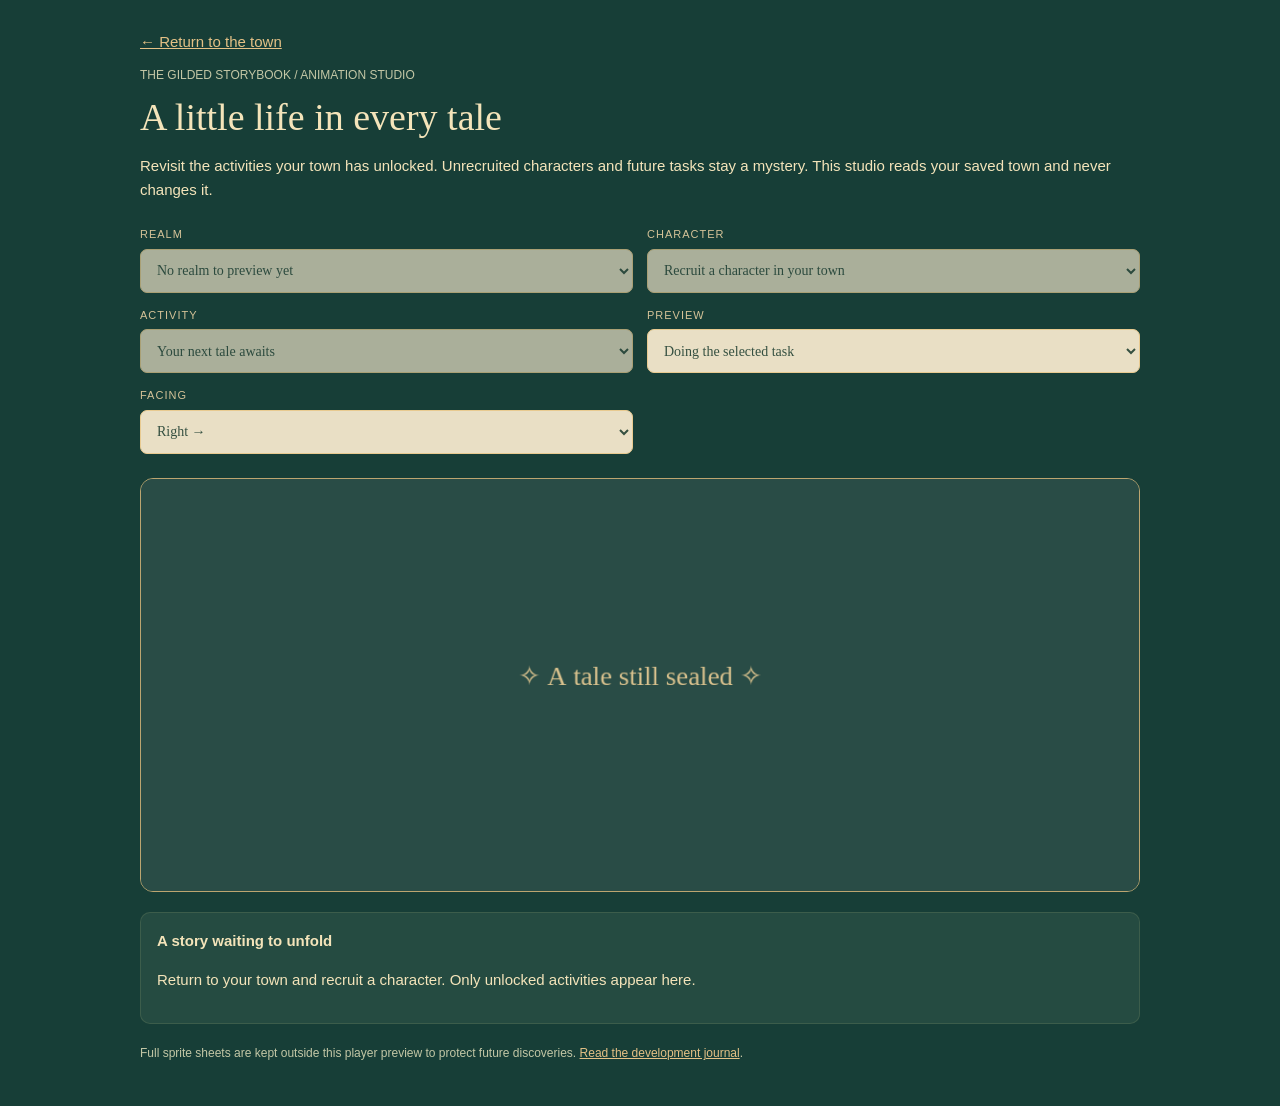
==== art-gallery.html @ 2b4be1ea "Add files via upload" ====
<!doctype html><html lang="en"><head><meta charset="utf-8"><meta name="viewport" content="width=device-width,initial-scale=1"><title>Animation studio · Once Upon a Tap</title><style>
*{box-sizing:border-box}body{margin:0;background:#173e37;color:#f4e4ba;font:15px/1.6 'Trebuchet MS',sans-serif}main{max-width:1040px;margin:auto;padding:30px 20px}a{color:#e4c186}h1{font:38px/1.1 Georgia;margin:10px 0}label{display:block;font-size:11px;letter-spacing:1px;margin-bottom:5px;color:#d5c398}.controls{display:grid;grid-template-columns:1fr 1fr;gap:14px;margin:24px 0}select{width:100%;padding:12px;background:#e9dfc5;border:1px solid #e8ca90;border-radius:7px;color:#355041;font:14px 'Trebuchet MS';min-height:44px}canvas{display:block;width:100%;border:1px solid #bca570;border-radius:13px;background:#375d4d}.detail{background:#254b41;border:1px solid #7c8f6644;padding:16px;border-radius:10px;margin:20px 0}.small{font-size:12px;color:#c3c7a6}.atlas{max-width:100%;background:repeating-conic-gradient(#294e45 0% 25%,#355a4f 0% 50%) 50% / 24px 24px;border-radius:8px}summary{cursor:pointer;padding:10px;font:20px Georgia}@media(max-width:600px){.controls{grid-template-columns:1fr}h1{font-size:30px}}
</style></head><body><main><a href="index.html">← Return to the town</a><p class="small">THE GILDED STORYBOOK / ANIMATION STUDIO</p><h1>A little life in every tale</h1><p>Revisit the activities your town has unlocked. Unrecruited characters and future tasks stay a mystery. This studio reads your saved town and never changes it.</p><div class="controls"><div><label for="realm">REALM</label><select id="realm"></select></div><div><label for="folk">CHARACTER</label><select id="folk"></select></div><div><label for="task">ACTIVITY</label><select id="task"></select></div><div><label for="motion">PREVIEW</label><select id="motion"><option value="task">Doing the selected task</option><option value="walk">Walking</option><option value="idle">Idle</option></select></div><div><label for="direction">FACING</label><select id="direction"><option value="1">Right →</option><option value="-1">← Left</option></select></div></div><canvas id="studio" width="1040" height="430" aria-label="Animated character and task preview"></canvas><div class="detail" id="details"></div><p class="small">Full sprite sheets are kept outside this player preview to protect future discoveries. <a href="project-status.html">Read the development journal</a>.</p></main>
<script src="data_realms.js?v=42"></script><script src="chars_1.js?v=42"></script><script src="chars_2.js?v=42"></script><script src="chars_3.js?v=42"></script><script src="uniq_patch.js?v=42"></script><script src="data_build.js?v=42"></script><script src="edition-data.js?v=42"></script><script src="task-access.js?v=42"></script><script src="never-art.js?v=42"></script><script src="motion-data.js?v=42"></script><script src="art.js?v=42"></script><script src="campaign.js?v=42"></script><script src="gallery.js?v=42"></script></body></html>
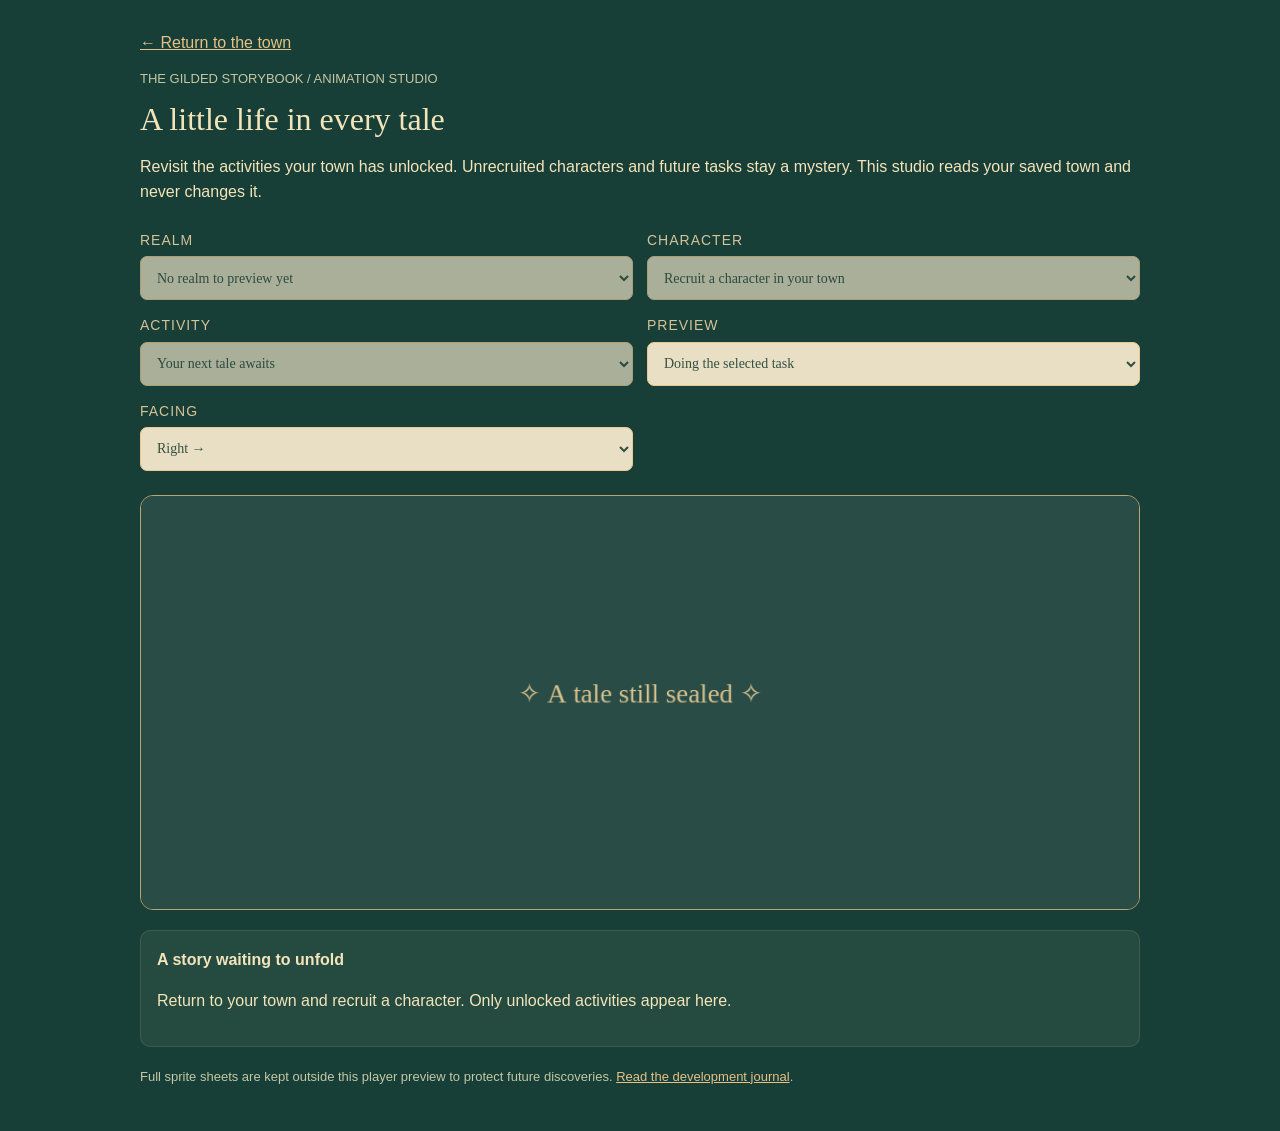
==== commit 266b349c: "Add files via upload" ====
--- a/art-gallery.html
+++ b/art-gallery.html
@@ -1,4 +1,4 @@
 <!doctype html><html lang="en"><head><meta charset="utf-8"><meta name="viewport" content="width=device-width,initial-scale=1"><title>Animation studio · Once Upon a Tap</title><style>
 *{box-sizing:border-box}body{margin:0;background:#173e37;color:#f4e4ba;font:15px/1.6 'Trebuchet MS',sans-serif}main{max-width:1040px;margin:auto;padding:30px 20px}a{color:#e4c186}h1{font:38px/1.1 Georgia;margin:10px 0}label{display:block;font-size:11px;letter-spacing:1px;margin-bottom:5px;color:#d5c398}.controls{display:grid;grid-template-columns:1fr 1fr;gap:14px;margin:24px 0}select{width:100%;padding:12px;background:#e9dfc5;border:1px solid #e8ca90;border-radius:7px;color:#355041;font:14px 'Trebuchet MS';min-height:44px}canvas{display:block;width:100%;border:1px solid #bca570;border-radius:13px;background:#375d4d}.detail{background:#254b41;border:1px solid #7c8f6644;padding:16px;border-radius:10px;margin:20px 0}.small{font-size:12px;color:#c3c7a6}.atlas{max-width:100%;background:repeating-conic-gradient(#294e45 0% 25%,#355a4f 0% 50%) 50% / 24px 24px;border-radius:8px}summary{cursor:pointer;padding:10px;font:20px Georgia}@media(max-width:600px){.controls{grid-template-columns:1fr}h1{font-size:30px}}
-</style></head><body><main><a href="index.html">← Return to the town</a><p class="small">THE GILDED STORYBOOK / ANIMATION STUDIO</p><h1>A little life in every tale</h1><p>Revisit the activities your town has unlocked. Unrecruited characters and future tasks stay a mystery. This studio reads your saved town and never changes it.</p><div class="controls"><div><label for="realm">REALM</label><select id="realm"></select></div><div><label for="folk">CHARACTER</label><select id="folk"></select></div><div><label for="task">ACTIVITY</label><select id="task"></select></div><div><label for="motion">PREVIEW</label><select id="motion"><option value="task">Doing the selected task</option><option value="walk">Walking</option><option value="idle">Idle</option></select></div><div><label for="direction">FACING</label><select id="direction"><option value="1">Right →</option><option value="-1">← Left</option></select></div></div><canvas id="studio" width="1040" height="430" aria-label="Animated character and task preview"></canvas><div class="detail" id="details"></div><p class="small">Full sprite sheets are kept outside this player preview to protect future discoveries. <a href="project-status.html">Read the development journal</a>.</p></main>
-<script src="data_realms.js?v=42"></script><script src="chars_1.js?v=42"></script><script src="chars_2.js?v=42"></script><script src="chars_3.js?v=42"></script><script src="uniq_patch.js?v=42"></script><script src="data_build.js?v=42"></script><script src="edition-data.js?v=42"></script><script src="task-access.js?v=42"></script><script src="never-art.js?v=42"></script><script src="motion-data.js?v=42"></script><script src="art.js?v=42"></script><script src="campaign.js?v=42"></script><script src="gallery.js?v=42"></script></body></html>
+</style><link rel="stylesheet" href="text-size.css?v=44"></head><body class="studio-page"><main><a href="index.html">← Return to the town</a><p class="small">THE GILDED STORYBOOK / ANIMATION STUDIO</p><h1>A little life in every tale</h1><p>Revisit the activities your town has unlocked. Unrecruited characters and future tasks stay a mystery. This studio reads your saved town and never changes it.</p><div class="controls"><div><label for="realm">REALM</label><select id="realm"></select></div><div><label for="folk">CHARACTER</label><select id="folk"></select></div><div><label for="task">ACTIVITY</label><select id="task"></select></div><div><label for="motion">PREVIEW</label><select id="motion"><option value="task">Doing the selected task</option><option value="walk">Walking</option><option value="idle">Idle</option></select></div><div><label for="direction">FACING</label><select id="direction"><option value="1">Right →</option><option value="-1">← Left</option></select></div></div><canvas id="studio" width="1040" height="430" aria-label="Animated character and task preview"></canvas><div class="detail" id="details"></div><p class="small">Full sprite sheets are kept outside this player preview to protect future discoveries. <a href="project-status.html">Read the development journal</a>.</p></main>
+<script src="data_realms.js?v=44"></script><script src="chars_1.js?v=44"></script><script src="chars_2.js?v=44"></script><script src="chars_3.js?v=44"></script><script src="uniq_patch.js?v=44"></script><script src="data_build.js?v=44"></script><script src="edition-data.js?v=44"></script><script src="task-access.js?v=44"></script><script src="text-size.js?v=44"></script><script src="never-art.js?v=44"></script><script src="motion-data.js?v=44"></script><script src="art.js?v=44"></script><script src="campaign.js?v=44"></script><script src="gallery.js?v=44"></script></body></html>
--- a/text-size.css
+++ b/text-size.css
@@ -0,0 +1,78 @@
+:root { --text-scale: 1; }
+.text-settings { border: 1px solid #b2a98777; border-radius: 10px; padding: 12px; margin: 0 0 14px; }
+.text-settings legend { font: 700 calc(17px * var(--text-scale)) Georgia; padding: 0 5px; }
+.text-settings p { margin: 0 0 10px; }
+.text-size-choices { display: flex; flex-wrap: wrap; gap: 7px; }
+.text-size-choices button { flex: 1 1 80px; min-height: 48px; white-space: normal; }
+.text-size-choices button[aria-pressed="true"] { background: #315c49; color: #fff2cc; outline: 2px solid #92703f; outline-offset: 1px; }
+#sheethead { font-size: calc(19px * var(--text-scale)); }
+#sheetclose { width: 46px; min-width: 46px; height: 46px; }
+.row .nm, .qrow .nm { font-size: calc(14px * var(--text-scale)); }
+.row .sub, .qrow .sub, .small { font-size: calc(12px * var(--text-scale)); }
+.task .tn { font-size: calc(14px * var(--text-scale)); }
+.task .tr { font-size: calc(12px * var(--text-scale)); max-width: 44%; overflow-wrap: anywhere; }
+.task { min-height: 60px; }
+.btn, .btn.sm, .chip { font-size: calc(12px * var(--text-scale)); }
+.btn, .btn.sm { white-space: normal; }
+.chip { min-height: 44px; }
+.task-group-title { font-size: calc(20px * var(--text-scale)); }
+.task-tier-label, .task-group-hint, .task-recommendation, .mystery-copy, .mystery-summary, .mystery-summary span { font-size: calc(12px * var(--text-scale)); }
+.story { font-size: calc(17px * var(--text-scale)) !important; line-height: 1.65 !important; }
+.story.sm { font-size: calc(14px * var(--text-scale)) !important; }
+#modalbox p { font-size: calc(15px * var(--text-scale)); }
+#modalbox h2 { font-size: calc(24px * var(--text-scale)); }
+.character-banner h2 { font-size: calc(25px * var(--text-scale)); }
+.trail-card p { font-size: calc(14px * var(--text-scale)); }
+.trail-card h2 { font-size: calc(24px * var(--text-scale)); }
+.trail-bottom { flex-wrap: wrap; }
+.trail-bottom span, .activity-stage span { font-size: calc(11px * var(--text-scale)); }
+#nav small, #fabs small { font-size: calc(11px * var(--text-scale)); }
+#realmbtn { font-size: calc(14px * var(--text-scale)); }
+.pill { font-size: calc(12px * var(--text-scale)); }
+.pill.ench { font-size: calc(10px * var(--text-scale)); }
+#hint, .toast { font-size: calc(12px * var(--text-scale)); }
+#placetxt { font-size: calc(13px * var(--text-scale)); }
+#journey strong { font-size: calc(16px * var(--text-scale)); }
+.journey-state { font-size: calc(11px * var(--text-scale)); }
+.bar span { font-size: calc(10px * var(--text-scale)); }
+body.studio-page { font-size: calc(16px * var(--text-scale)); }
+.studio-page label, .studio-page select { font-size: calc(14px * var(--text-scale)); }
+.studio-page .small { font-size: calc(13px * var(--text-scale)); }
+.studio-page h1 { font-size: calc(32px * var(--text-scale)); }
+
+@media (orientation: landscape) and (min-width: 560px) {
+  body { --map-top: calc(62px + var(--safe-t) + (var(--text-scale) - 1) * 30px); }
+  #sheethead { font-size: calc(17px * var(--text-scale)); }
+  #journey strong { font-size: calc(13px * var(--text-scale)); }
+  #journey .journey-state { font-size: calc(10px * var(--text-scale)); }
+  #tale { font-size: calc(10px * var(--text-scale)); }
+  .pill { font-size: calc(11px * var(--text-scale)); }
+#zoom #homecam { font-size: calc(12px * var(--text-scale)); }
+}
+@media (orientation: landscape) and (max-width: 900px) {
+  :root[data-text-size="extra"] .pill.ench { display: none; }
+}
+
+/* Final readability and interaction pass. */
+button:focus-visible, a:focus-visible, summary:focus-visible, input:focus-visible, select:focus-visible {
+  outline: 3px solid #187db0; outline-offset: 3px;
+}
+#sheettitle { overflow-wrap: anywhere; }
+#sheethead { flex-shrink: 0; }
+.task .tn, .row .mid, .qrow .mid { min-width: 0; overflow-wrap: anywhere; }
+.task-filters { display: grid; grid-template-columns: repeat(2, minmax(0,1fr)); overflow: visible; gap: 6px; padding-bottom: 8px; }
+.task-filters .chip { width: 100%; white-space: normal; padding: 8px 5px; }
+.mystery-summary summary { cursor: pointer; min-height: 44px; display: list-item; padding: 8px 0; font-weight: 700; }
+.mystery-summary { padding: 0 12px; }
+.mystery-summary span { padding-bottom: 10px; color: #505e47; }
+.folk-story summary { min-height: 44px; padding: 12px 0; }
+#sheet .small, #sheet .row .sub, #sheet .task .tr { color: #4c5d47; }
+@media (orientation: landscape) and (min-width: 560px) {
+ .character-banner .portrait { width: 44px; height: 52px; }
+ .character-banner { gap: 9px; }
+ .character-banner .eyebrow { display: none; }
+ .character-banner h2 { font-size: calc(19px * var(--text-scale)); margin: 2px 0; }
+ .task-group { margin-top: 10px; }
+}
+@media (max-height: 500px) { .task-filters { position: static; } }
+
